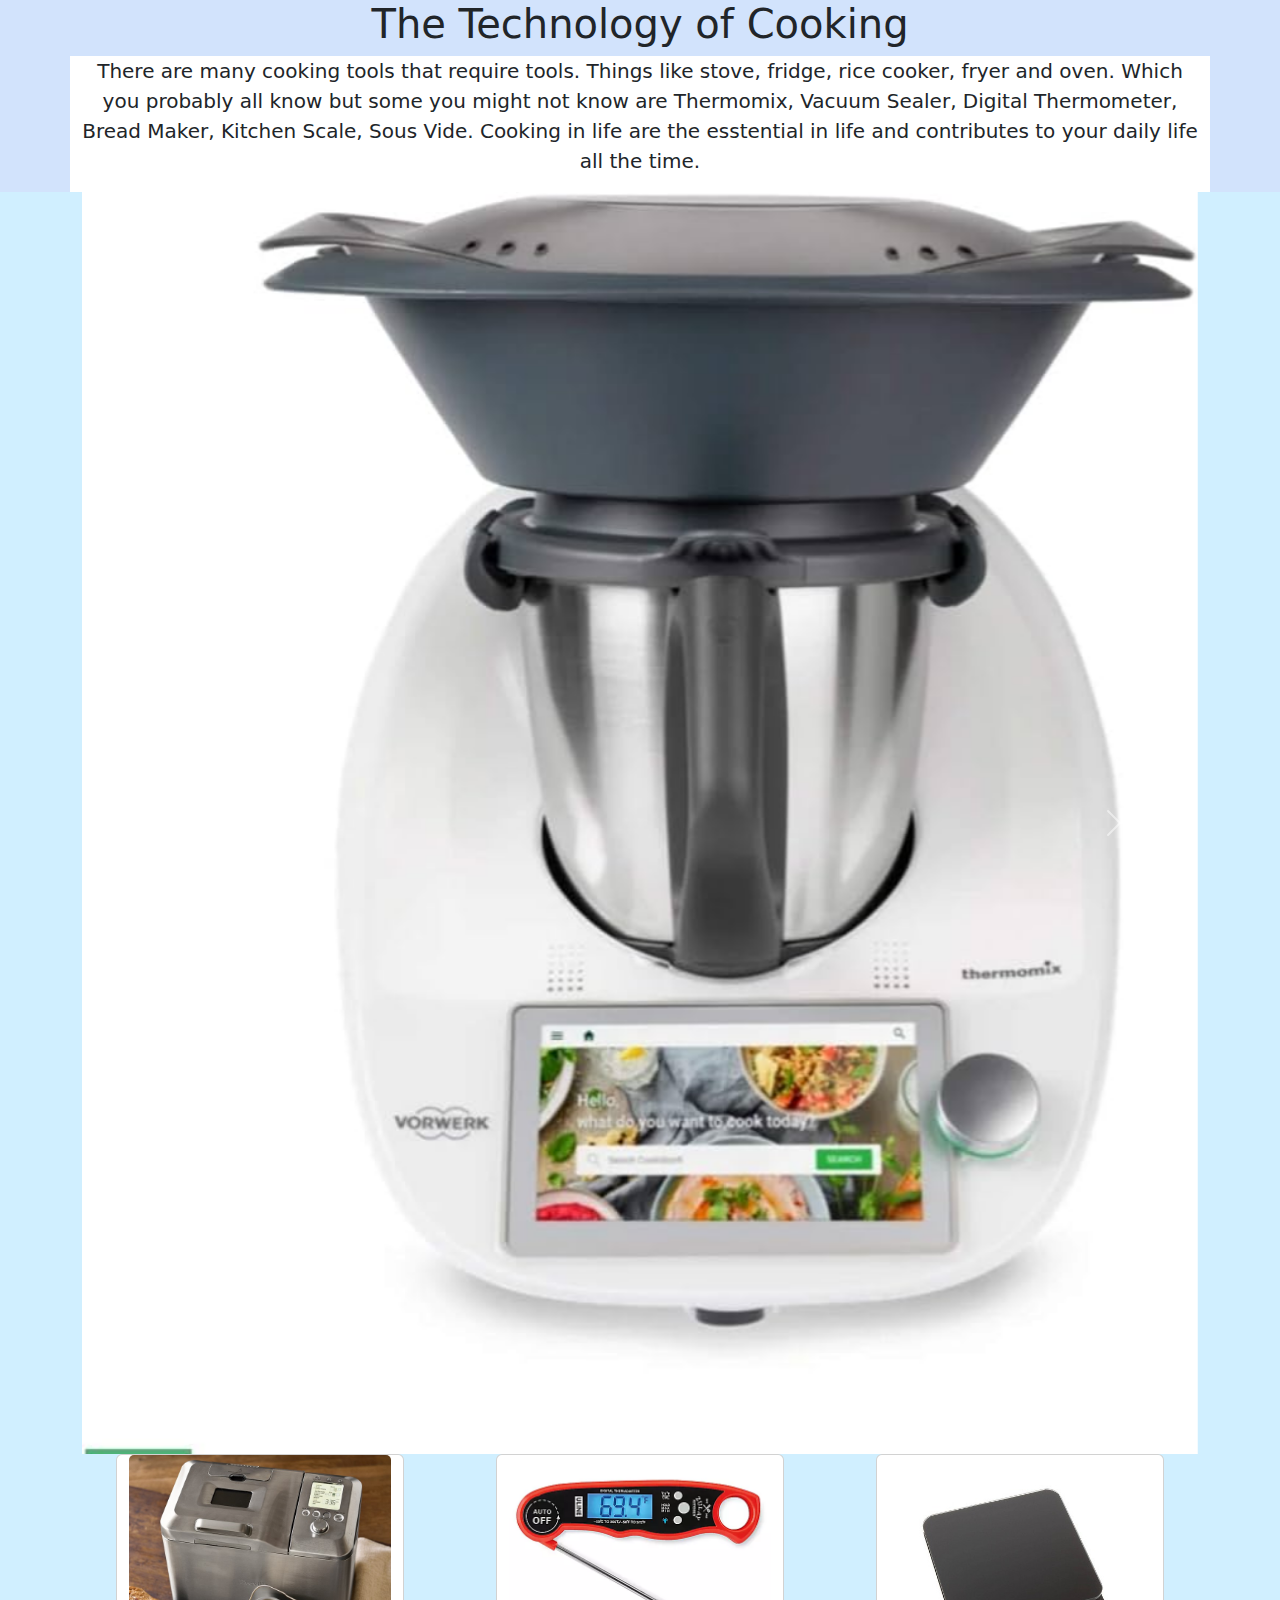
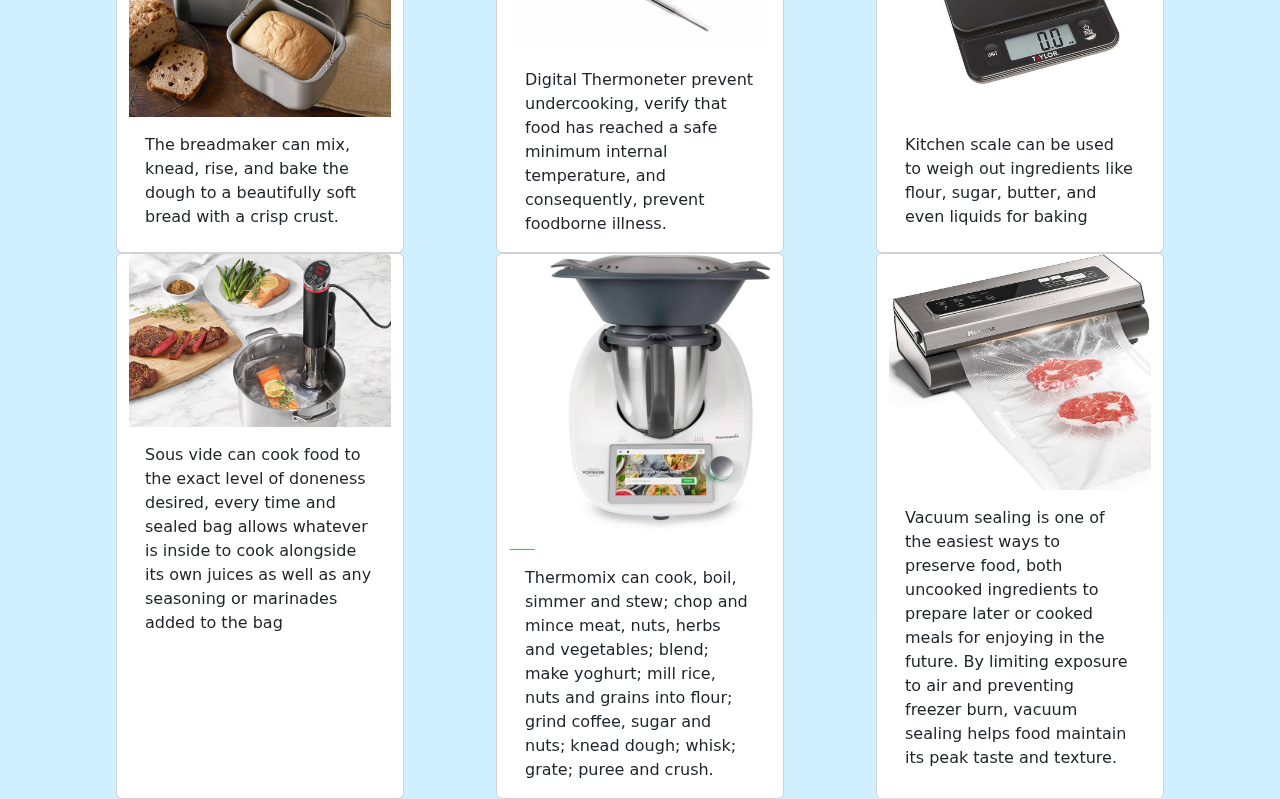
==== index1.html @ 360630f5 "Wed, May 29, 2024, 9:33 AM -04:00" ====
<!DOCTYPE html>
<html>
    <head>
        <!-- Required meta tags -->
        <meta charset="utf-8">
        <meta name="viewport" content="width=device-width, initial-scale=1">

        <link href="https://cdn.jsdelivr.net/npm/bootstrap@5.3.0-alpha1/dist/css/bootstrap.min.css" rel="stylesheet" />
        <link href="style.css" rel="stylesheet" type="text/css" />
        <style>
            /* CSS */

        </style>

        <title>Title</title>
    </head>
    <body>
        <!-- HTML -->
    <div class="container-fluid bg1 center-text spacings">
        <div class="container">
            <div class="row">
                <h1>The Technology of Cooking</h1>
            </div>
          </div>
        <div class="container font1">
          <div class="row">
            <div class="bg3">
            <p>There are many cooking tools that require tools. Things like stove, fridge, rice cooker, fryer and oven. Which you probably all know but some you might not know are Thermomix, Vacuum Sealer, Digital Thermometer, Bread Maker, Kitchen Scale, Sous Vide. Cooking in life are the esstential in life and contributes to your daily life all the time. </p>
            </div>
          </div>
        </div>
    </div>

 <div class="container-fluid bg2">
    <div class="container">
        <div id="carouselExample" class="carousel slide">
          <div class="carousel-inner">
            <div class="carousel-item active">
              <img src="images/thermomix.jpg" class="d-block w-100" alt="...">
            </div>
            <div class="carousel-item">
              <img src="images/digital.jpeg" class="d-block w-100" alt="...">
            </div>
            <div class="carousel-item">
              <img src="images/kitchenscale.jpeg" class="d-block w-100" alt="...">
            </div>
            <div class="carousel-item">
              <img src="images/sousvide.jpg" class="d-block w-100" alt="...">
            </div>
            <div class="carousel-item">
              <img src="images/breadmaker.jpg" class="d-block w-100" alt="...">
            </div>
            <div class="carousel-item">
              <img src="images/vaccumsealer.jpg" class="d-block w-100" alt="...">
            </div>
          </div>
          <button class="carousel-control-prev" type="button" data-bs-target="#carouselExample" data-bs-slide="prev">
            <span class="carousel-control-prev-icon" aria-hidden="true"></span>
            <span class="visually-hidden">Previous</span>
          </button>
          <button class="carousel-control-next" type="button" data-bs-target="#carouselExample" data-bs-slide="next">
            <span class="carousel-control-next-icon" aria-hidden="true"></span>
            <span class="visually-hidden">Next</span>
          </button>
        </div>
      </div>


  <div class="container-fluid">
    <div class="container">
    <div class="row">
        <div class="card mx-auto" style="width: 18rem;">
          <img src="images/breadmaker.jpg" class="card-img-top" alt="...">
          <div class="card-body">
            <p class="card-text">The breadmaker can mix, knead, rise, and bake the dough to a beautifully soft bread with a crisp crust.</p>
          </div>
        </div>
          <div class="card mx-auto" style="width: 18rem;">
            <img src="images/digital.jpeg" class="card-img-top" alt="...">
            <div class="card-body">
              <p class="card-text">Digital Thermoneter prevent undercooking, verify that food has reached a safe minimum internal temperature, and consequently, prevent foodborne illness.</p>
            </div>
          </div>
          <div class="card mx-auto" style="width: 18rem;">
            <img src="images/kitchenscale.jpeg" class="card-img-top" alt="...">
            <div class="card-body">
              <p class="card-text">Kitchen scale can be used to weigh out ingredients like flour, sugar, butter, and even liquids for baking</p>
            </div>
          </div>
          <div class="card mx-auto" style="width: 18rem;">
            <img src="images/sousvide.jpg" class="card-img-top" alt="...">
            <div class="card-body">
              <p class="card-text">Sous vide can cook food to the exact level of doneness desired, every time and sealed bag allows whatever is inside to cook alongside its own juices as well as any seasoning or marinades added to the bag</p>
            </div>
          </div>
          <div class="card mx-auto" style="width: 18rem;">
            <img src="images/thermomix.jpg" class="card-img-top" alt="...">
            <div class="card-body">
              <p class="card-text">Thermomix can cook, boil, simmer and stew; chop and mince meat, nuts, herbs and vegetables; blend; make yoghurt; mill rice, nuts and grains into flour; grind coffee, sugar and nuts; knead dough; whisk; grate; puree and crush.</p>
            </div>
          </div>
          <div class="card mx-auto border-bottom" style="width: 18rem;">
            <img src="images/vaccumsealer.jpg" class="card-img-top" alt="...">
            <div class="card-body">
              <p class="card-text">Vacuum sealing is one of the easiest ways to preserve food, both uncooked ingredients to prepare later or cooked meals for enjoying in the future. By limiting exposure to air and preventing freezer burn, vacuum sealing helps food maintain its peak taste and texture.</p>
            </div>
          </div>
    </div>



        <script src="https://cdn.jsdelivr.net/npm/bootstrap@5.3.0-alpha1/dist/js/bootstrap.bundle.min.js"></script>
        <!-- <script src="script.js"></script> -->
        <script>
            // JS


        </script>
    </body>
</html>
---- style.css ----
.bg1 {
    background-color: #D2E3FC;
}

.center-text {
    text-align: center;
}

.font1 {
    font-size: 20px;
}

.bg2{
    background-color: #d0efff;
}
 /* .carousel-inner {
     width: 50%;
    height: auto;
    display: block;
    margin: auto;
 } */

.bg3{
    background-color: white;
}

spacings
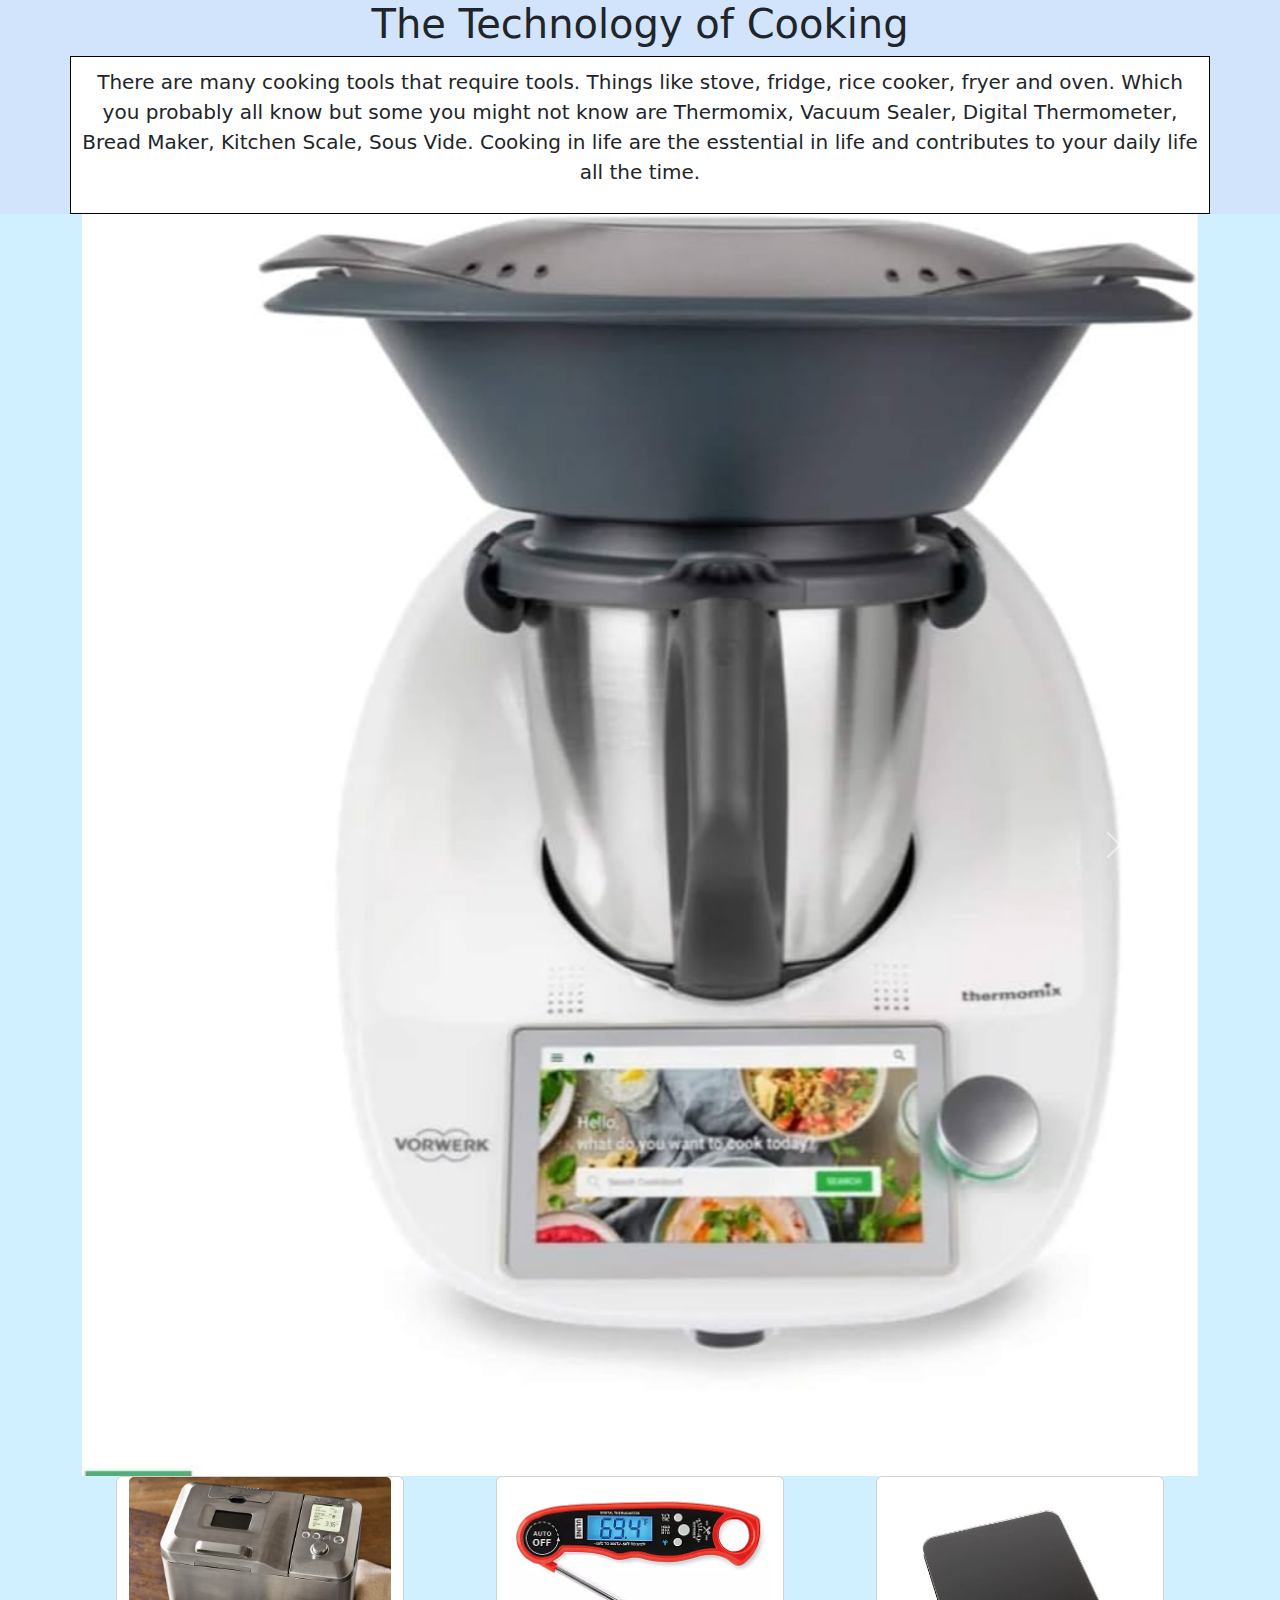
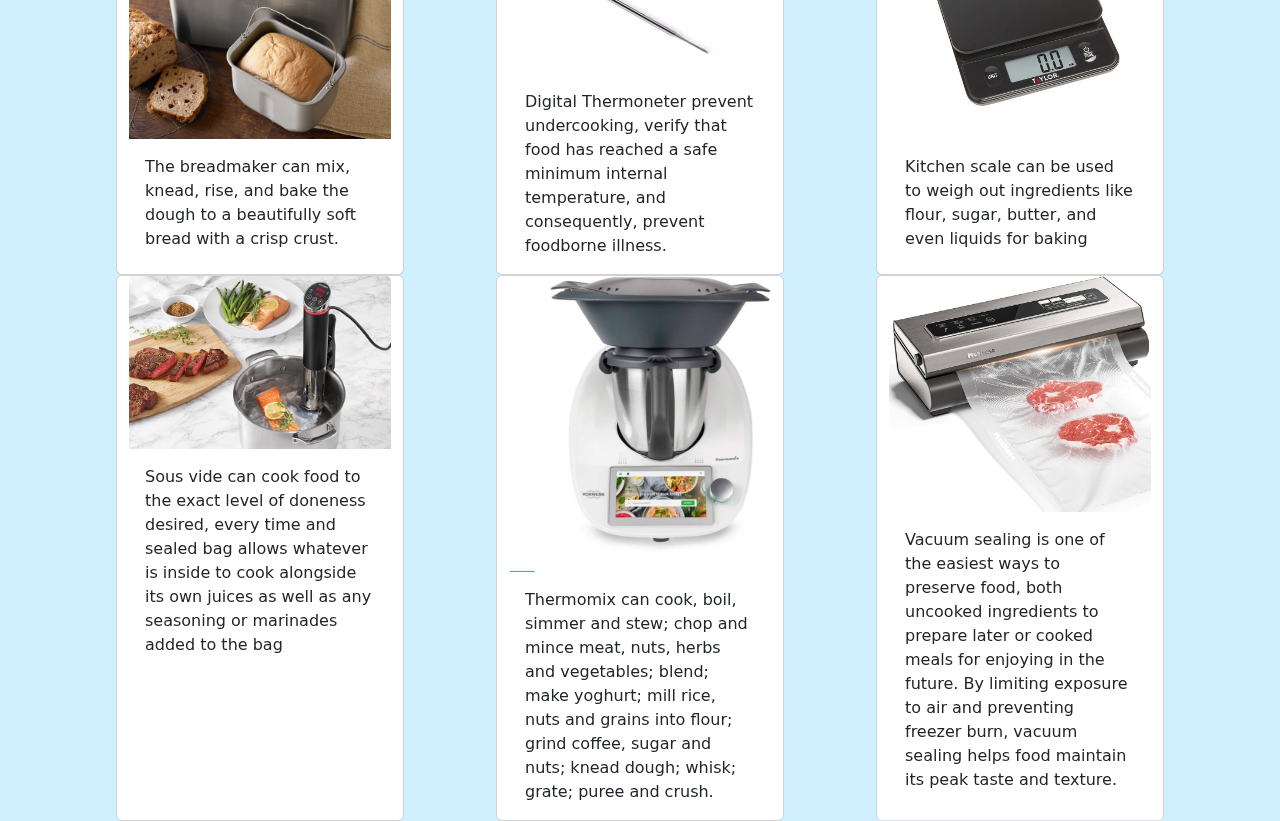
==== commit ff5388ed: "Wed, May 29, 2024, 9:39 AM -04:00" ====
--- a/index1.html
+++ b/index1.html
@@ -16,7 +16,7 @@
     </head>
     <body>
         <!-- HTML -->
-    <div class="container-fluid bg1 center-text spacings">
+    <div class="container-fluid bg1 center-text">
         <div class="container">
             <div class="row">
                 <h1>The Technology of Cooking</h1>
@@ -24,7 +24,7 @@
           </div>
         <div class="container font1">
           <div class="row">
-            <div class="bg3">
+            <div class="bg3 spacings">
             <p>There are many cooking tools that require tools. Things like stove, fridge, rice cooker, fryer and oven. Which you probably all know but some you might not know are Thermomix, Vacuum Sealer, Digital Thermometer, Bread Maker, Kitchen Scale, Sous Vide. Cooking in life are the esstential in life and contributes to your daily life all the time. </p>
             </div>
           </div>
--- a/style.css
+++ b/style.css
@@ -24,4 +24,8 @@
     background-color: white;
 }
 
-spacings
+.spacings {
+    padding: 10px;
+    : 10px;
+    Border: 1px solid black;
+}
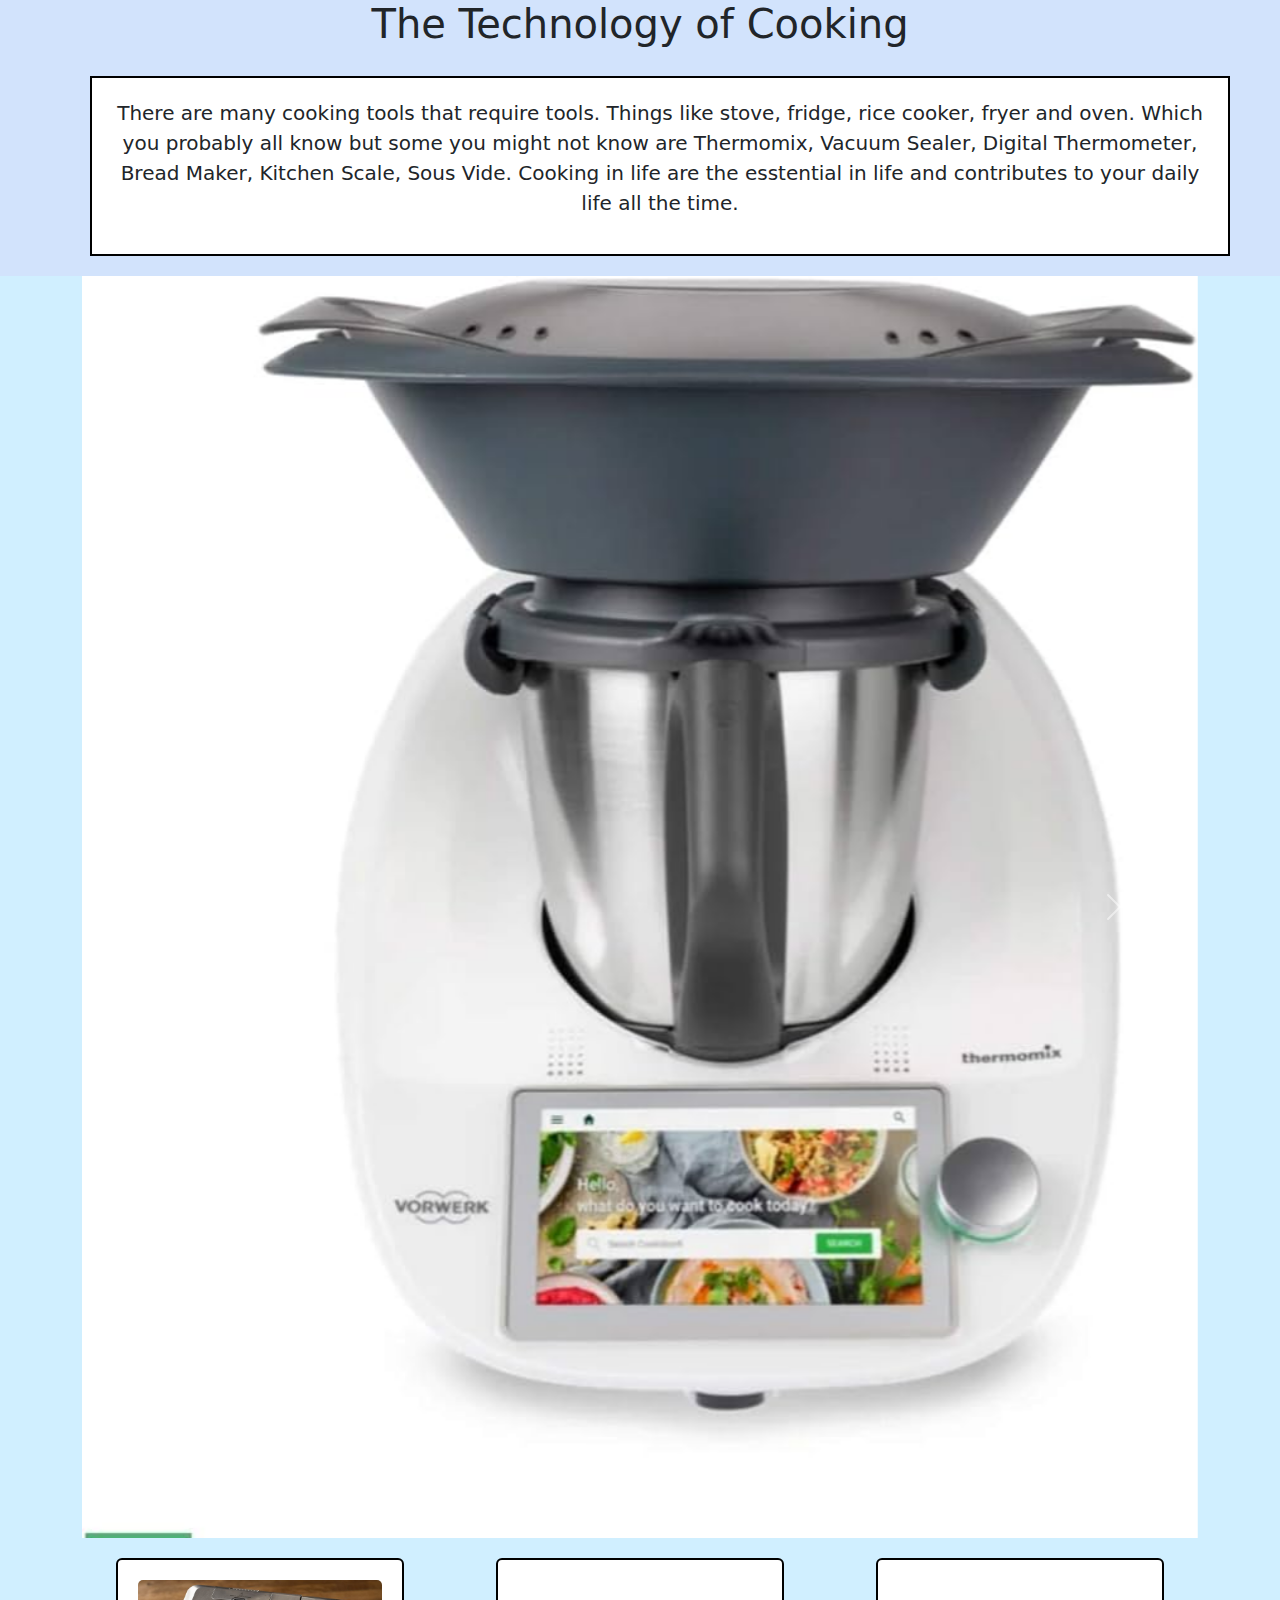
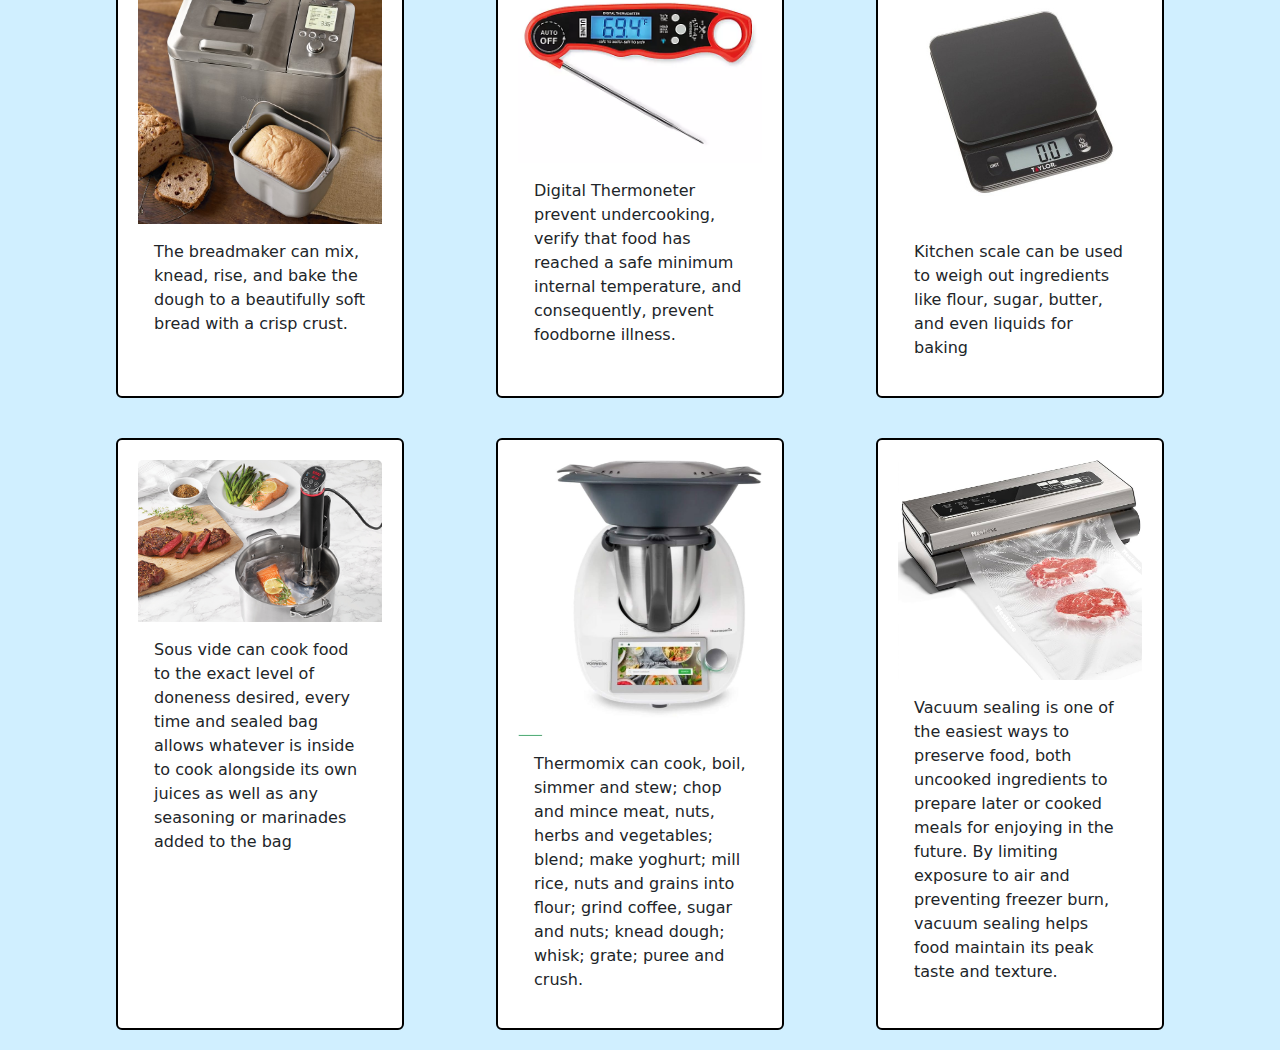
==== commit 9eaddf40: "Wed, May 29, 2024, 9:43 AM -04:00" ====
--- a/index1.html
+++ b/index1.html
@@ -69,37 +69,37 @@
   <div class="container-fluid">
     <div class="container">
     <div class="row">
-        <div class="card mx-auto" style="width: 18rem;">
+        <div class="card mx-auto spacings" style="width: 18rem;">
           <img src="images/breadmaker.jpg" class="card-img-top" alt="...">
           <div class="card-body">
             <p class="card-text">The breadmaker can mix, knead, rise, and bake the dough to a beautifully soft bread with a crisp crust.</p>
           </div>
         </div>
-          <div class="card mx-auto" style="width: 18rem;">
+          <div class="card mx-auto spacings" style="width: 18rem;">
             <img src="images/digital.jpeg" class="card-img-top" alt="...">
             <div class="card-body">
               <p class="card-text">Digital Thermoneter prevent undercooking, verify that food has reached a safe minimum internal temperature, and consequently, prevent foodborne illness.</p>
             </div>
           </div>
-          <div class="card mx-auto" style="width: 18rem;">
+          <div class="card mx-auto spacings" style="width: 18rem;">
             <img src="images/kitchenscale.jpeg" class="card-img-top" alt="...">
             <div class="card-body">
               <p class="card-text">Kitchen scale can be used to weigh out ingredients like flour, sugar, butter, and even liquids for baking</p>
             </div>
           </div>
-          <div class="card mx-auto" style="width: 18rem;">
+          <div class="card mx-auto spacings" style="width: 18rem;">
             <img src="images/sousvide.jpg" class="card-img-top" alt="...">
             <div class="card-body">
               <p class="card-text">Sous vide can cook food to the exact level of doneness desired, every time and sealed bag allows whatever is inside to cook alongside its own juices as well as any seasoning or marinades added to the bag</p>
             </div>
           </div>
-          <div class="card mx-auto" style="width: 18rem;">
+          <div class="card mx-auto spacings" style="width: 18rem;">
             <img src="images/thermomix.jpg" class="card-img-top" alt="...">
             <div class="card-body">
               <p class="card-text">Thermomix can cook, boil, simmer and stew; chop and mince meat, nuts, herbs and vegetables; blend; make yoghurt; mill rice, nuts and grains into flour; grind coffee, sugar and nuts; knead dough; whisk; grate; puree and crush.</p>
             </div>
           </div>
-          <div class="card mx-auto border-bottom" style="width: 18rem;">
+          <div class="card mx-auto spacings" style="width: 18rem;">
             <img src="images/vaccumsealer.jpg" class="card-img-top" alt="...">
             <div class="card-body">
               <p class="card-text">Vacuum sealing is one of the easiest ways to preserve food, both uncooked ingredients to prepare later or cooked meals for enjoying in the future. By limiting exposure to air and preventing freezer burn, vacuum sealing helps food maintain its peak taste and texture.</p>
--- a/style.css
+++ b/style.css
@@ -25,7 +25,7 @@
 }
 
 .spacings {
-    padding: 10px;
-    : 10px;
-    Border: 1px solid black;
+    padding: 20px;
+    margin: 20px;
+    Border: 2px solid black;
 }
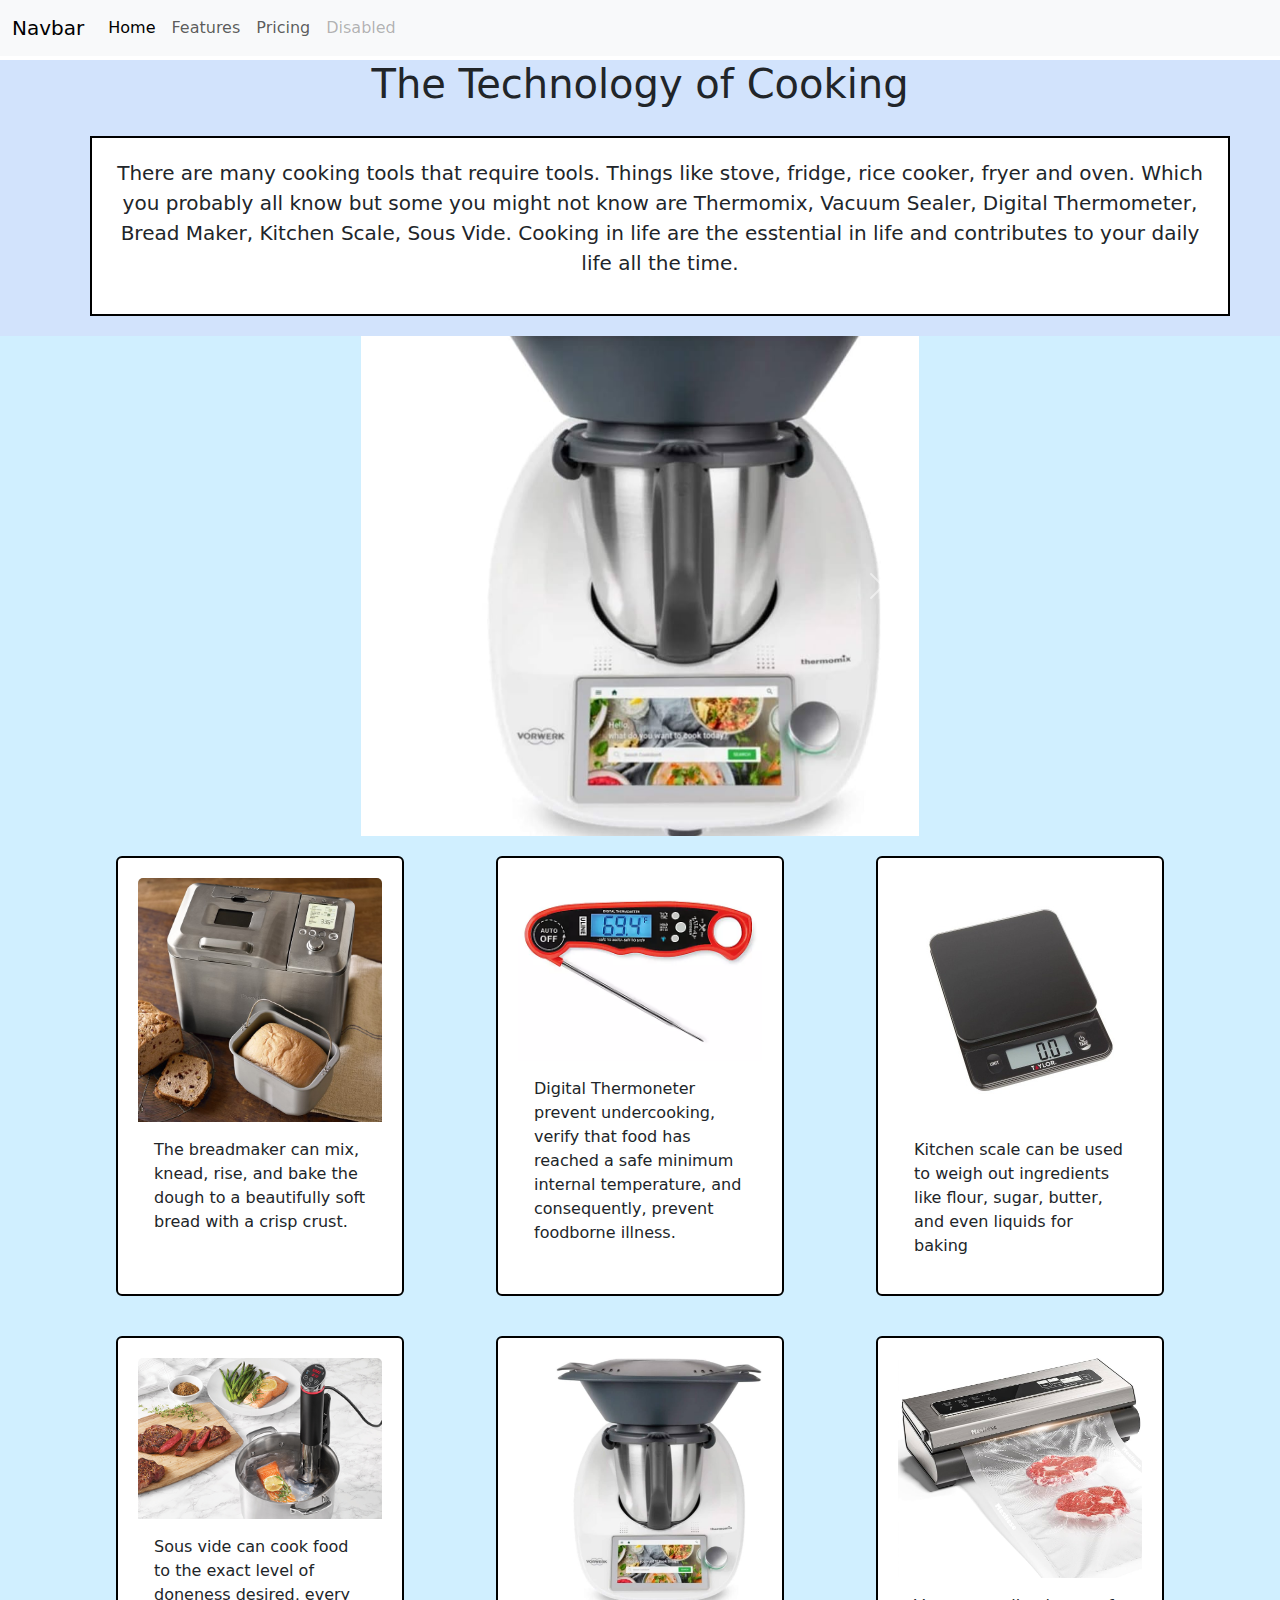
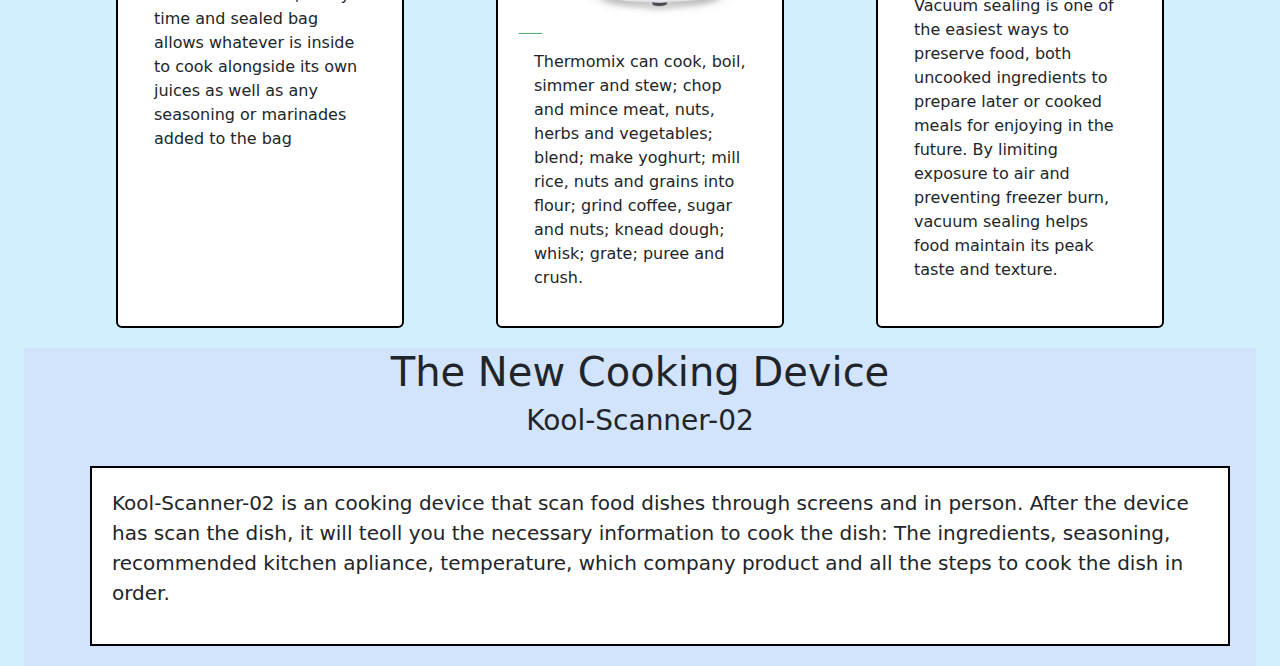
==== commit 0b32cf67: "Wed, May 29, 2024, 11:42 PM -04:00" ====
--- a/index1.html
+++ b/index1.html
@@ -7,6 +7,11 @@
 
         <link href="https://cdn.jsdelivr.net/npm/bootstrap@5.3.0-alpha1/dist/css/bootstrap.min.css" rel="stylesheet" />
         <link href="style.css" rel="stylesheet" type="text/css" />
+        <link
+        rel="stylesheet"
+        href="https://cdnjs.cloudflare.com/ajax/libs/animate.css/4.1.1/animate.min.css"
+      />
+      <script src="https://aframe.io/releases/1.5.0/aframe.min.js"></script>
         <style>
             /* CSS */
 
@@ -16,6 +21,37 @@
     </head>
     <body>
         <!-- HTML -->
+
+        <nav class="navbar navbar-expand-lg bg-body-tertiary navfixed">
+          <div class="container-fluid">
+            <a class="navbar-brand" href="#">Navbar</a>
+            <button class="navbar-toggler" type="button" data-bs-toggle="collapse" data-bs-target="#navbarNav" aria-controls="navbarNav" aria-expanded="false" aria-label="Toggle navigation">
+              <span class="navbar-toggler-icon"></span>
+            </button>
+            <div class="collapse navbar-collapse" id="navbarNav">
+              <ul class="navbar-nav">
+                <li class="nav-item">
+                  <a class="nav-link active" aria-current="page" href="#">Home</a>
+                </li>
+                <li class="nav-item">
+                  <a class="nav-link" href="#">Features</a>
+                </li>
+                <li class="nav-item">
+                  <a class="nav-link" href="#">Pricing</a>
+                </li>
+                <li class="nav-item">
+                  <a class="nav-link disabled" aria-disabled="true">Disabled</a>
+                </li>
+              </ul>
+            </div>
+          </div>
+        </nav>
+
+
+
+
+
+
     <div class="container-fluid bg1 center-text">
         <div class="container">
             <div class="row">
@@ -32,7 +68,7 @@
     </div>
 
  <div class="container-fluid bg2">
-    <div class="container">
+    <div class="container carouselcenter">
         <div id="carouselExample" class="carousel slide">
           <div class="carousel-inner">
             <div class="carousel-item active">
@@ -69,7 +105,7 @@
   <div class="container-fluid">
     <div class="container">
     <div class="row">
-        <div class="card mx-auto spacings" style="width: 18rem;">
+        <div class="card mx-auto spacings animate__animated animate__lightSpeedInRight" style="width: 18rem;">
           <img src="images/breadmaker.jpg" class="card-img-top" alt="...">
           <div class="card-body">
             <p class="card-text">The breadmaker can mix, knead, rise, and bake the dough to a beautifully soft bread with a crisp crust.</p>
@@ -105,7 +141,40 @@
               <p class="card-text">Vacuum sealing is one of the easiest ways to preserve food, both uncooked ingredients to prepare later or cooked meals for enjoying in the future. By limiting exposure to air and preventing freezer burn, vacuum sealing helps food maintain its peak taste and texture.</p>
             </div>
           </div>
+          </div>
     </div>
+
+    <div class="container-fluid bg1">
+        <div class="container center-text">
+            <div class="row">
+              <h1>The New Cooking Device</h1>
+             <h3>Kool-Scanner-02</h3>
+            </div>
+        </div>
+
+        <div class="container font1">
+          <div class="row">
+            <div class="bg3 spacings">
+              <p>Kool-Scanner-02 is an cooking device that scan food dishes through screens and in person. After the device has scan the dish, it will teoll you the necessary information to cook the dish: The ingredients, seasoning, recommended kitchen apliance, temperature, which company product and all the steps to cook the dish in order. </p>
+            </div>
+          </div>
+        </div>
+
+        <a-scene>
+          <a-plane position="0 0 -5" rotation="-90 0 0" width="20" height="20" color="#7BC8A4"></a-plane>
+          <a-box position="0 0 -5" width="2" height="1" depth="0.1" color="gray"></a-box>
+          <a-box position="-0.8 0.4 -5.05" width="0.1" height="0.05" depth="0.02" color="black"></a-box>
+          <a-box position="-0.6 0.4 -5.05" width="0.1" height="0.05" depth="0.02" color="black"></a-box>
+          <a-box position="-0.4 0.4 -5.05" width="0.1" height="0.05" depth="0.02" color="black"></a-box>
+          <a-plane position="0 0.55 -5.01" width="1.6" height="0.8" color="lightblue" side="double"></a-plane>
+          <a-entity id="scanner" position="0.8 0.4 -5.05">
+            <a-cylinder position="0 0.1 0" radius="0.01" height="0.15" color="silver"></a-cylinder>
+          </a-entity>
+          <a-box id="food" position="0 0 -7" width="1" height="0.1" depth="1" color="#EACCA3"></a-box>
+        </a-scene>
+
+    </div>
+
 
 
 
@@ -114,7 +183,6 @@
         <script>
             // JS
 
-
         </script>
     </body>
 </html>
--- a/style.css
+++ b/style.css
@@ -1,3 +1,14 @@
+.navfixed {
+    position: fixed;
+    top: 0;
+    width: 100%;
+}
+
+body {
+    padding-top: 60px;
+
+
+
 .bg1 {
     background-color: #D2E3FC;
 }
@@ -6,6 +17,12 @@
     text-align: center;
 }
 
+.left-play {
+    display: flex;
+    justify-content: flex-start;
+    margin-right: auto;
+  }
+
 .font1 {
     font-size: 20px;
 }
@@ -13,12 +30,22 @@
 .bg2{
     background-color: #d0efff;
 }
- /* .carousel-inner {
-     width: 50%;
-    height: auto;
-    display: block;
-    margin: auto;
- } */
+
+#carouselExample {
+    width: 50%;
+}
+
+.carouselcenter{
+    display: flex;
+    justify-content: center;
+    align-items: center;
+}
+
+.carousel-item img {
+    width: 100%;
+    height: 500px;
+    object-fit: cover;
+}
 
 .bg3{
     background-color: white;
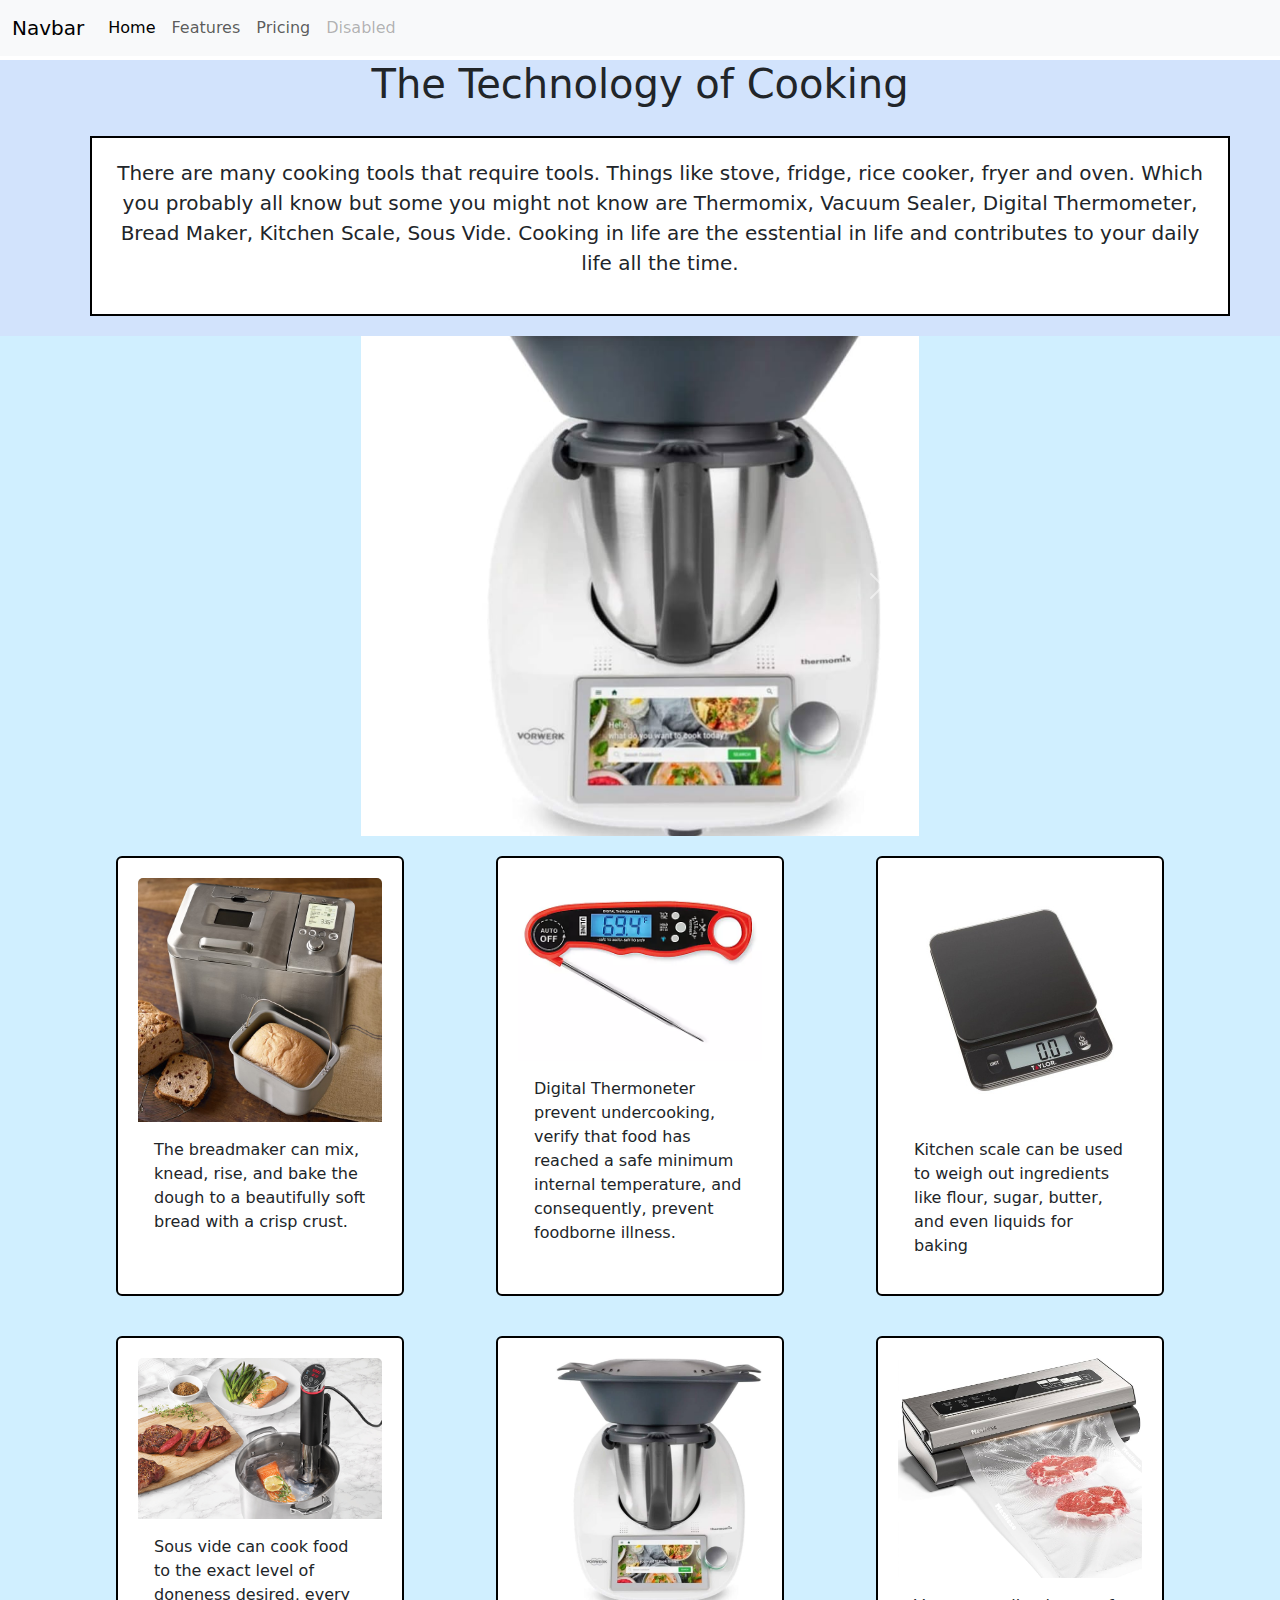
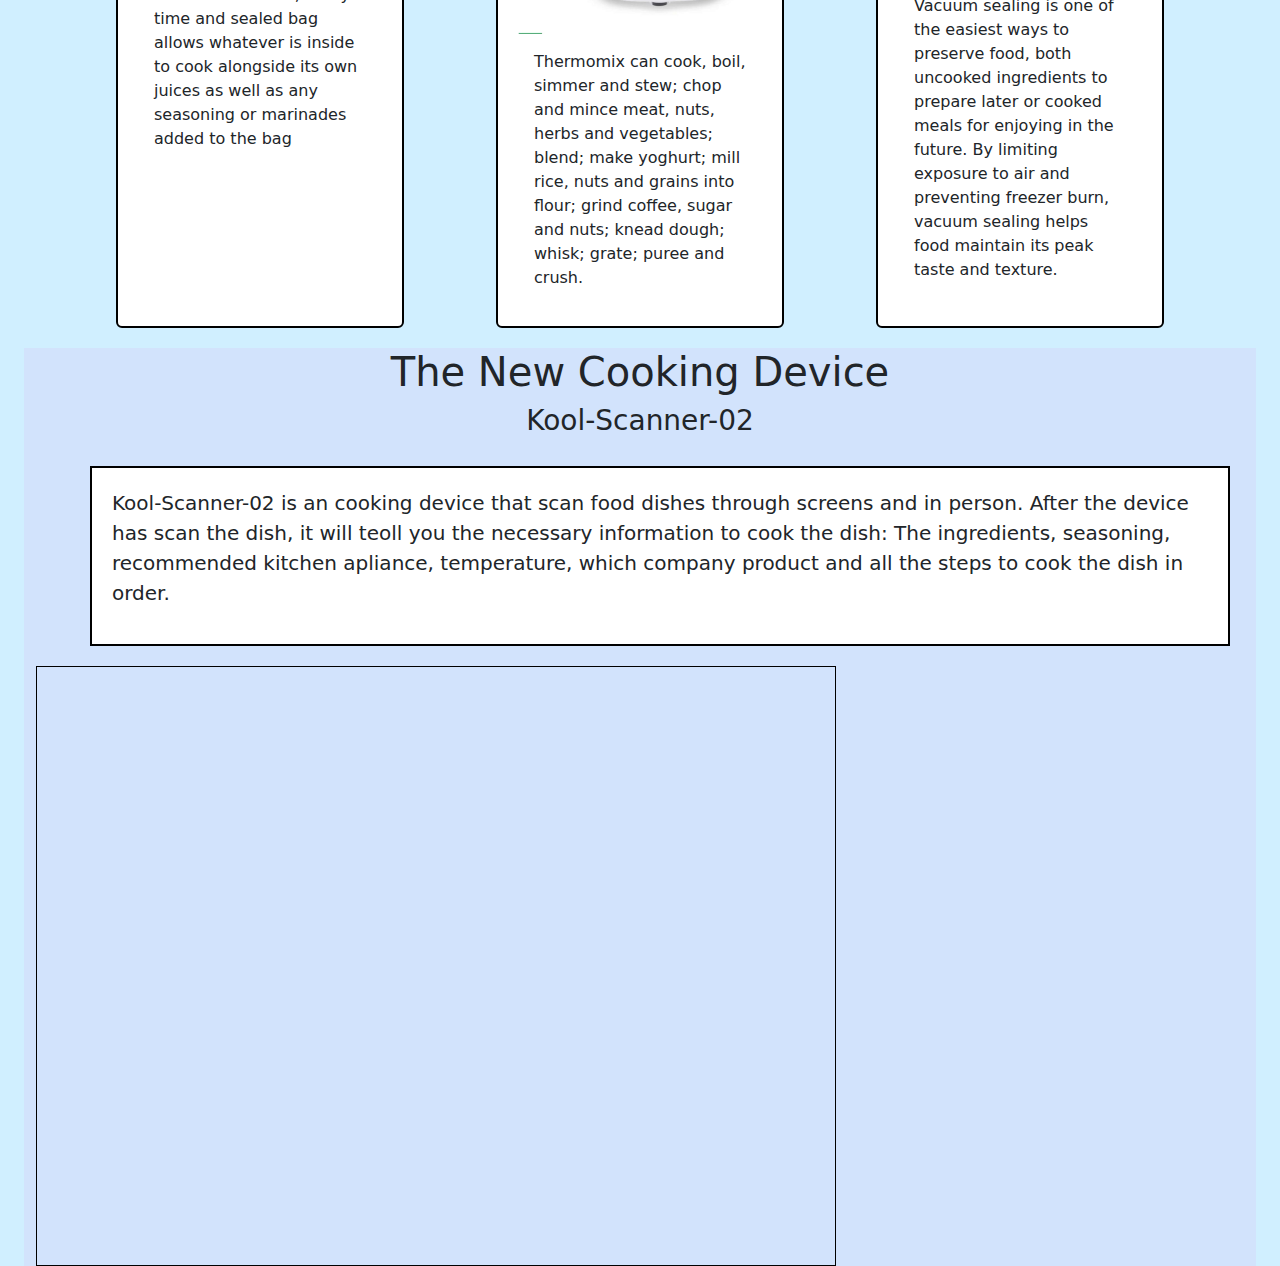
==== commit 8ef09ff1: "Wed, May 29, 2024, 11:44 PM -04:00" ====
--- a/index1.html
+++ b/index1.html
@@ -160,6 +160,7 @@
           </div>
         </div>
 
+      <div style="width: 800px; height: 600px; border: 1px solid black;">
         <a-scene>
           <a-plane position="0 0 -5" rotation="-90 0 0" width="20" height="20" color="#7BC8A4"></a-plane>
           <a-box position="0 0 -5" width="2" height="1" depth="0.1" color="gray"></a-box>
@@ -172,6 +173,7 @@
           </a-entity>
           <a-box id="food" position="0 0 -7" width="1" height="0.1" depth="1" color="#EACCA3"></a-box>
         </a-scene>
+      </div>
 
     </div>
 
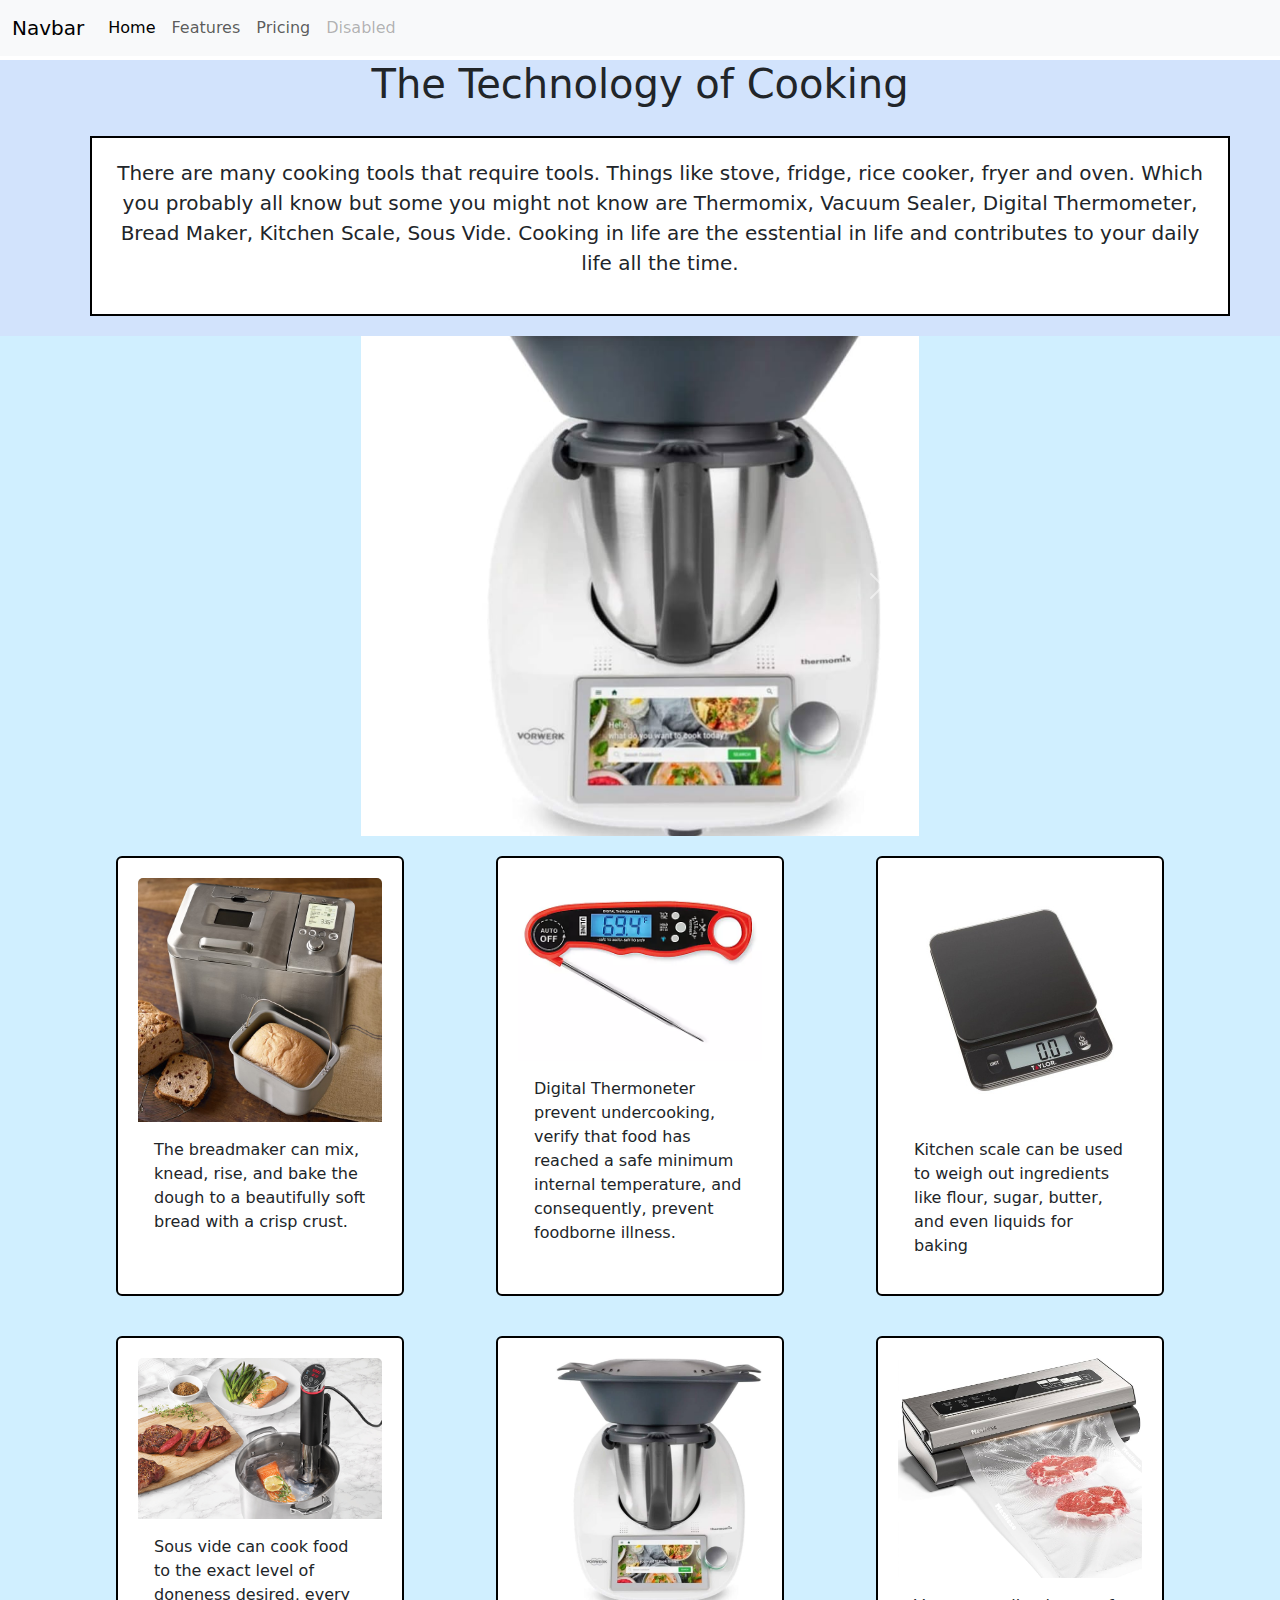
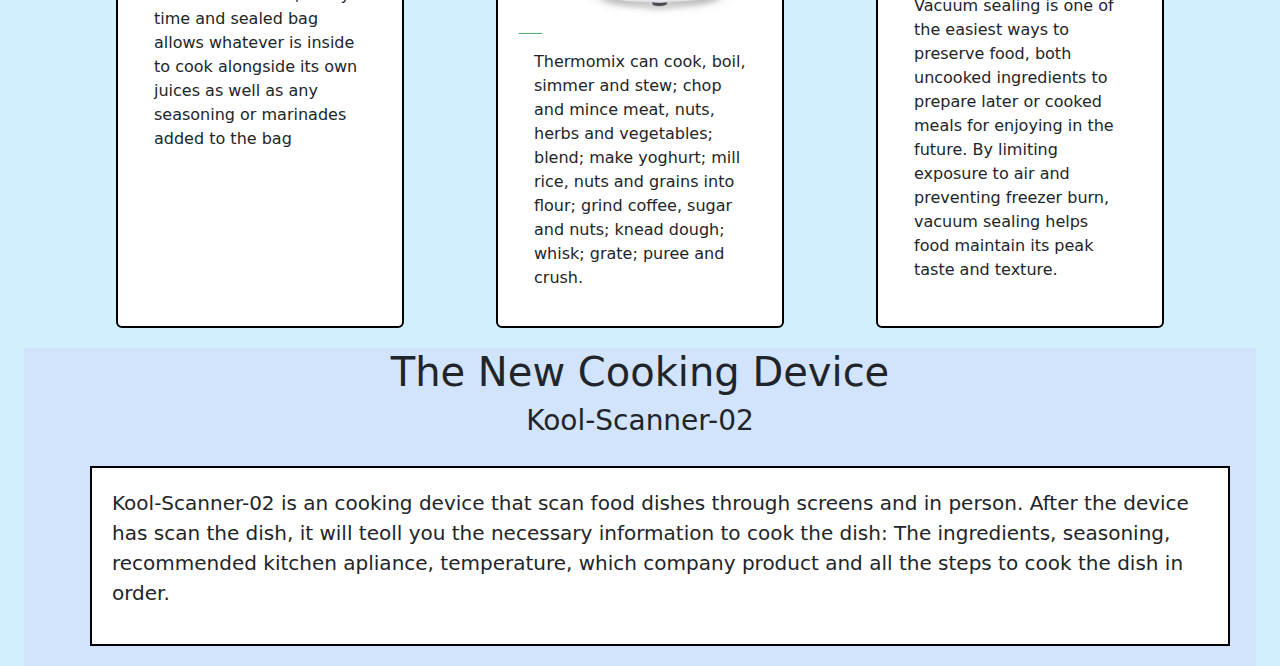
==== commit 6889f0be: "Wed, May 29, 2024, 11:51 PM -04:00" ====
--- a/index1.html
+++ b/index1.html
@@ -160,9 +160,9 @@
           </div>
         </div>
 
-      <div style="width: 800px; height: 600px; border: 1px solid black;">
-        <a-scene>
-          <a-plane position="0 0 -5" rotation="-90 0 0" width="20" height="20" color="#7BC8A4"></a-plane>
+        <div id="myEmbeddedScene">
+          <a-scene embedded>
+            <a-plane position="0 0 -5" rotation="-90 0 0" width="20" height="20" color="#7BC8A4"></a-plane>
           <a-box position="0 0 -5" width="2" height="1" depth="0.1" color="gray"></a-box>
           <a-box position="-0.8 0.4 -5.05" width="0.1" height="0.05" depth="0.02" color="black"></a-box>
           <a-box position="-0.6 0.4 -5.05" width="0.1" height="0.05" depth="0.02" color="black"></a-box>
@@ -172,8 +172,8 @@
             <a-cylinder position="0 0.1 0" radius="0.01" height="0.15" color="silver"></a-cylinder>
           </a-entity>
           <a-box id="food" position="0 0 -7" width="1" height="0.1" depth="1" color="#EACCA3"></a-box>
-        </a-scene>
-      </div>
+          </a-scene>
+        </div>
 
     </div>
 
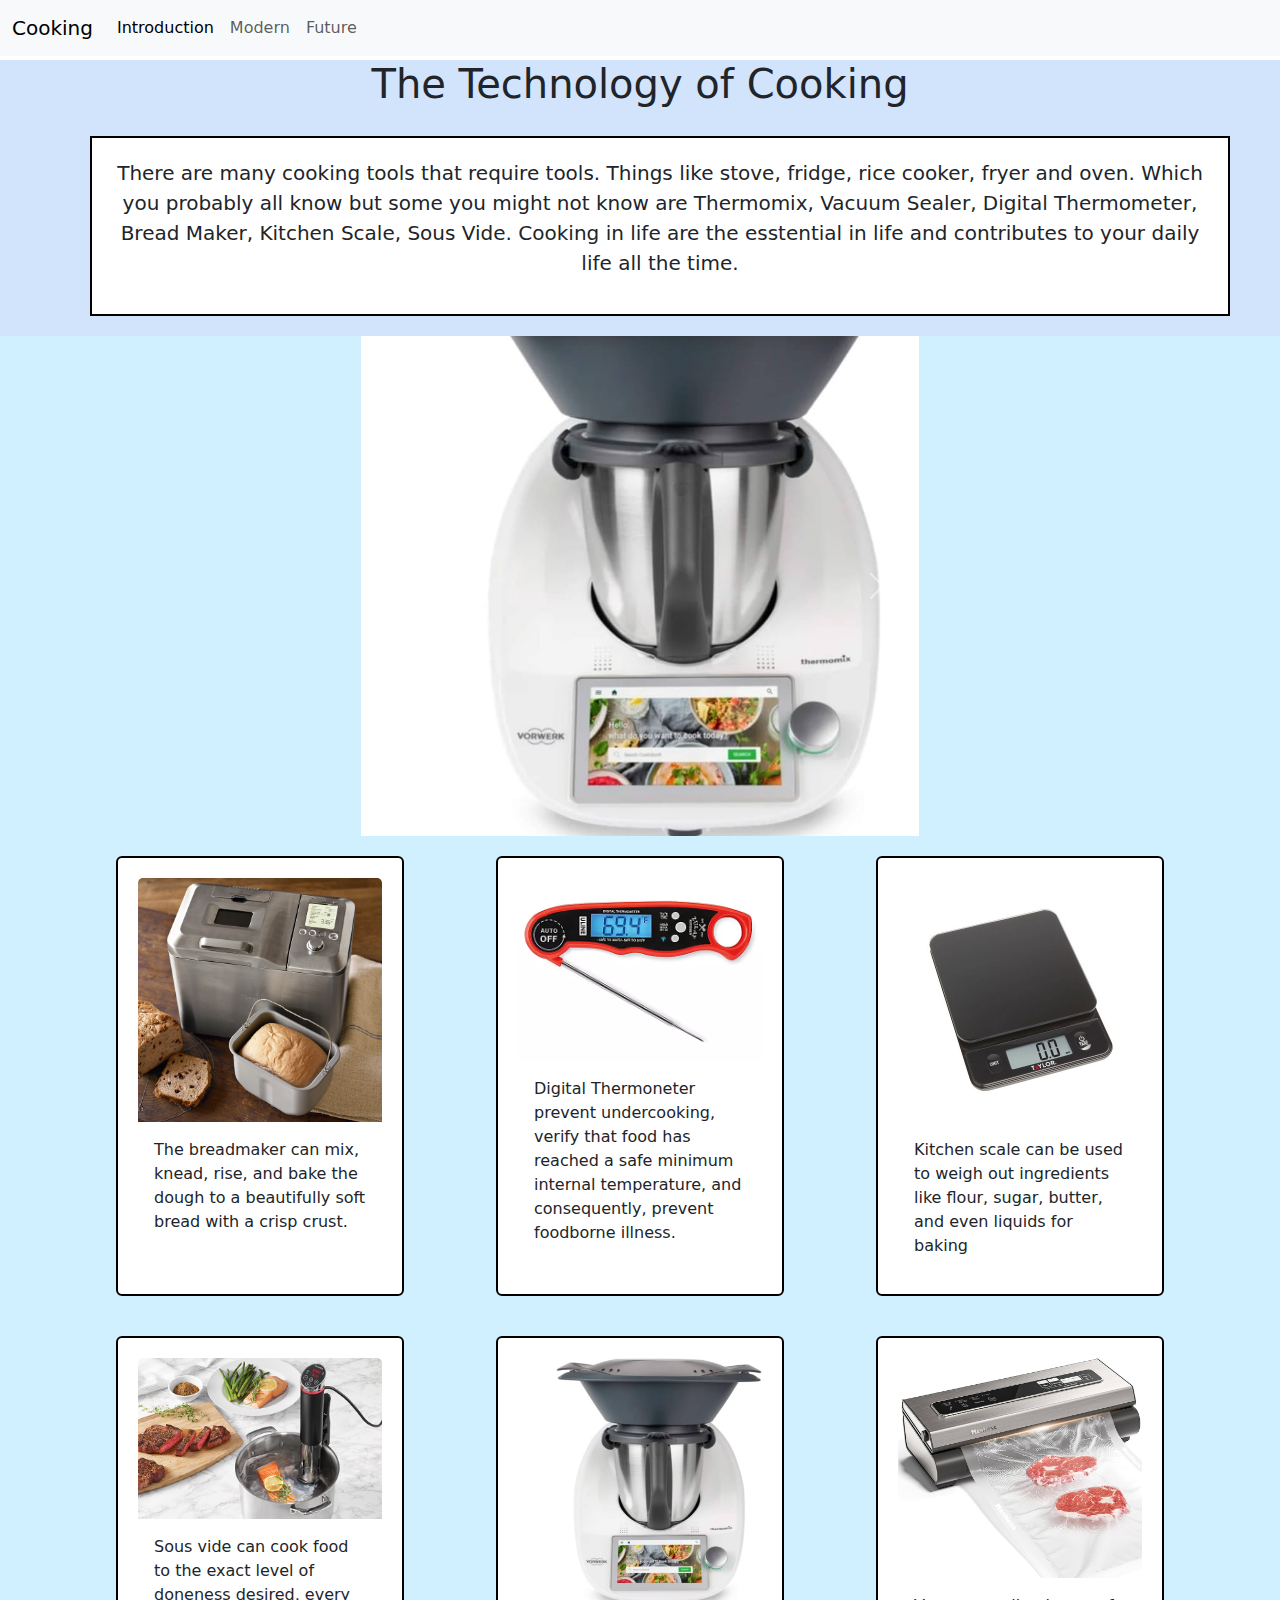
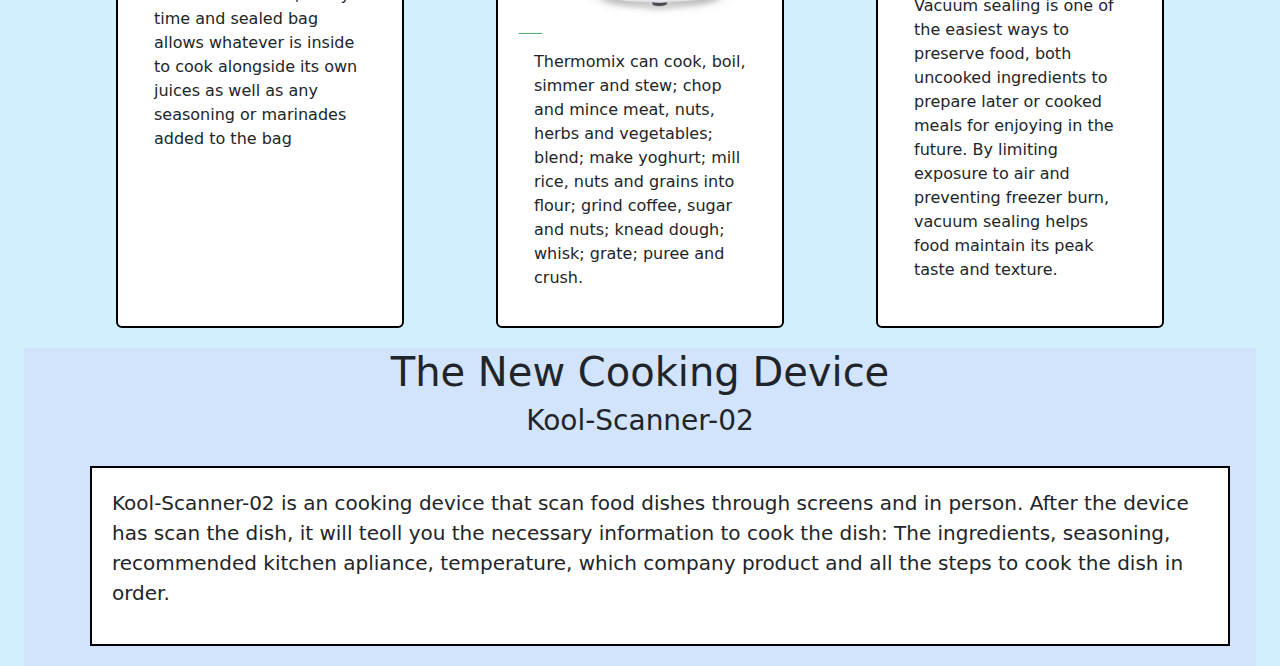
==== commit 2f57d2aa: "Wed, May 29, 2024, 11:58 PM -04:00" ====
--- a/index1.html
+++ b/index1.html
@@ -24,23 +24,20 @@
 
         <nav class="navbar navbar-expand-lg bg-body-tertiary navfixed">
           <div class="container-fluid">
-            <a class="navbar-brand" href="#">Navbar</a>
+            <a class="navbar-brand" href="#">Cooking</a>
             <button class="navbar-toggler" type="button" data-bs-toggle="collapse" data-bs-target="#navbarNav" aria-controls="navbarNav" aria-expanded="false" aria-label="Toggle navigation">
               <span class="navbar-toggler-icon"></span>
             </button>
             <div class="collapse navbar-collapse" id="navbarNav">
               <ul class="navbar-nav">
                 <li class="nav-item">
-                  <a class="nav-link active" aria-current="page" href="#">Home</a>
+                  <a class="nav-link active" aria-current="page" href="#">Introduction</a>
                 </li>
                 <li class="nav-item">
-                  <a class="nav-link" href="#">Features</a>
+                  <a class="nav-link" href="#">Modern</a>
                 </li>
                 <li class="nav-item">
-                  <a class="nav-link" href="#">Pricing</a>
-                </li>
-                <li class="nav-item">
-                  <a class="nav-link disabled" aria-disabled="true">Disabled</a>
+                  <a class="nav-link" href="#">Future</a>
                 </li>
               </ul>
             </div>
--- a/style.css
+++ b/style.css
@@ -56,3 +56,9 @@
     margin: 20px;
     Border: 2px solid black;
 }
+
+a-scene {
+    height: 300px;
+    width: 600px;
+    margin: auto;
+  }
